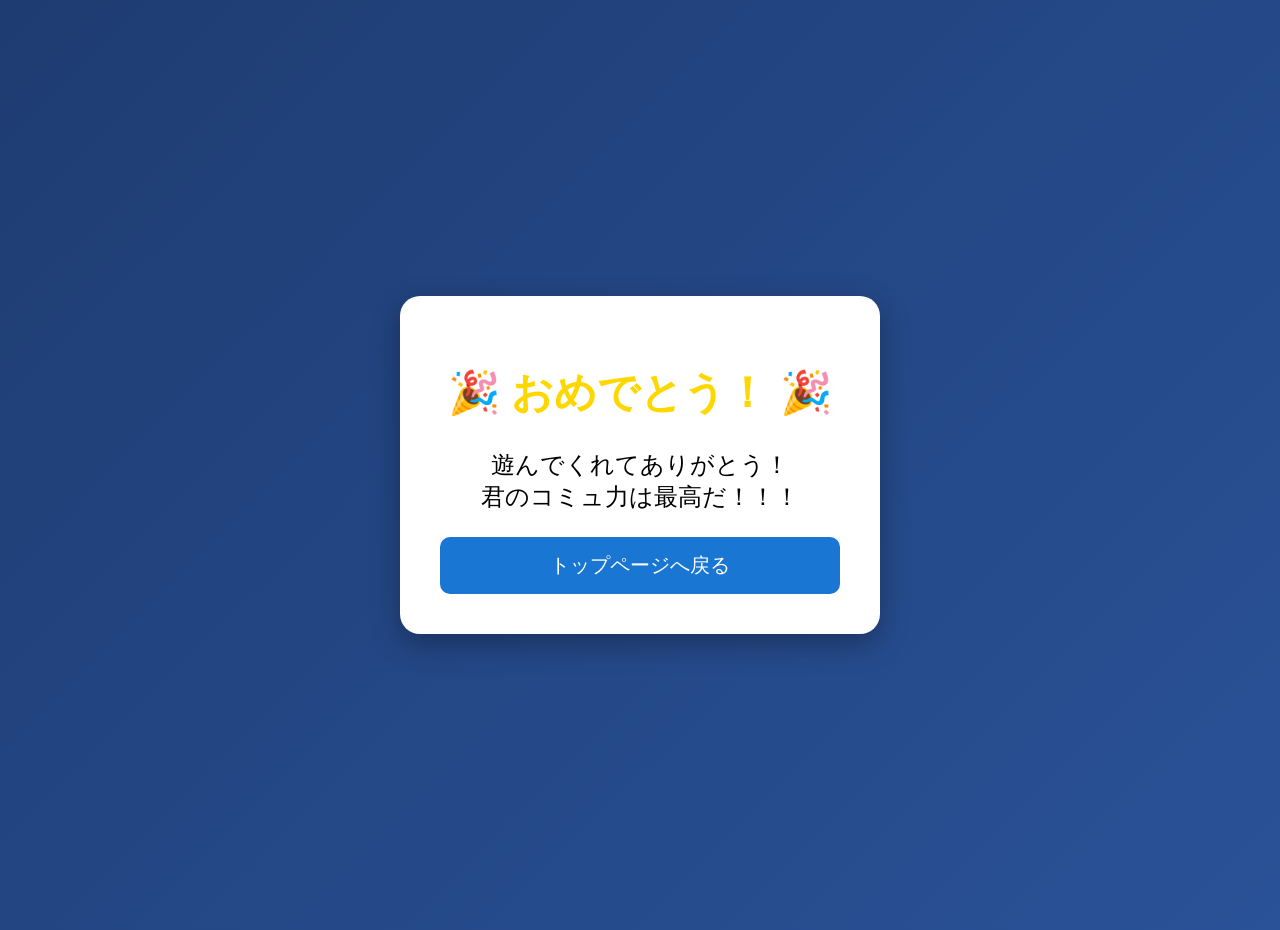
==== result.html @ 6dc0fffa "Add files via upload" ====
<!DOCTYPE html>
<html lang="ja">

<head>

    <meta charset="UTF-8">

    <meta name="viewport"
          content="width=device-width, initial-scale=1.0">

    <title>結果発表</title>

    <link rel="stylesheet"
          href="styles.css">

</head>

<body class="resultBody">

    <div class="resultCard">

        <h1 class="congrats">
            🎉 おめでとう！ 🎉
        </h1>

        <p class="clearText">
            遊んでくれてありがとう！
            <br>
            君のコミュ力は最高だ！！！
        </p>

        <button onclick="location.href='top.html'">
            トップページへ戻る
        </button>


    </div>
</body>
</html>
---- styles.css ----
/* body{

    font-family: sans-serif;

    background: #f3f5f7;

    padding: 15px;
} */

body{

    font-family: sans-serif;

    background: #f3f5f7;

    padding: 15px;

    display: flex;

    flex-direction: column;

    align-items: center;
}

h1{

    text-align: center;
}

/* #quizArea{

    width: 100%;

    max-width: 700px;
} */


/* .questionBox{

    background: white;

    padding: 15px;

    margin-bottom: 20px;

    border-radius: 10px;

    box-shadow:
        0 2px 6px rgba(0,0,0,0.1);
} */
.questionBox{

    background: white;

    padding: 15px;

    margin-bottom: 20px;

    border-radius: 10px;

    box-shadow:
        0 2px 6px rgba(0,0,0,0.1);

    width: 100%;

    max-width: 700px;
}


.questionTitle{

    font-size: 20px;

    font-weight: bold;

    margin-bottom: 15px;
}


.choiceArea{

    display: flex;

    align-items: center;

    gap: 10px;

    margin-bottom: 10px;
}


.choice{

    font-size: 18px;

    cursor: pointer;
}


/* 打消し線 */
.strike{

    text-decoration: line-through;

    color: black;
}


/* ラジオボタン */
input[type="radio"]{

    transform: scale(1.3);

    accent-color: black;
}


/* 2問目だけ色付き */
.blueRadio{
    accent-color: blue !important;
}
.redRadio{
    accent-color: red !important;
}

.yellowRadio{
    accent-color: yellow !important;
}


/* 判定ボタン */
#checkBtn{

    width: 100%;

    padding: 15px;

    border: none;

    border-radius: 10px;

    background: #1976d2;

    color: white;

    font-size: 18px;

    cursor: pointer;
}


#result{

    margin-top: 20px;

    font-size: 22px;

    font-weight: bold;

    text-align: center;
}

.questionImage{

    width: 100%;

    max-width: 300px;

    display: block;

    margin-bottom: 15px;

    border-radius: 10px;
}

.hidden{

    display: none;
}

/* 結果ページ背景 */
.resultBody{

    background:
        linear-gradient(
            135deg,
            #1e3c72,
            #2a5298
        );

    height: 100vh;

    display: flex;

    justify-content: center;

    align-items: center;

    margin: 0;
}


/* カード */
.resultCard{

    background: white;

    padding: 40px;

    border-radius: 20px;

    text-align: center;

    box-shadow:
        0 10px 30px rgba(0,0,0,0.3);

    width: 80%;

    max-width: 400px;
}


/* おめでとう */
.congrats{

    font-size: 42px;

    color: gold;

    animation:
        glow 1s infinite alternate;
}


/* 全問正解 */
.clearText{

    font-size: 24px;

    margin-top: 20px;
}


/* スコア */
.scoreText{

    font-size: 32px;

    font-weight: bold;

    margin: 30px 0;
}


/* ボタン */
.resultCard button{

    width: 100%;

    padding: 15px;

    border: none;

    border-radius: 10px;

    background: #1976d2;

    color: white;

    font-size: 20px;

    cursor: pointer;
}


/* 光るアニメーション */
@keyframes glow{

    from{

        text-shadow:
            0 0 10px gold;
    }

    to{

        text-shadow:
            0 0 30px orange;
    }
}

/* トップページ */
.topBody{

    background:
        linear-gradient(
            135deg,
            #dfe9f3,
            #ffffff
        );

    height: 100vh;

    display: flex;

    justify-content: center;

    align-items: center;

    margin: 0;
}


/* カード */
.topCard{

    background: white;

    width: 85%;

    max-width: 450px;

    padding: 30px;

    border-radius: 20px;

    box-shadow:
        0 5px 20px rgba(0,0,0,0.15);

    text-align: center;
}


/* 注意事項 */
.noticeList{

    text-align: left;

    margin: 25px 0;
}


/* 入力欄 */
#nextInput{

    width: 100%;

    padding: 15px;

    font-size: 18px;

    border-radius: 10px;

    border: 1px solid #ccc;

    box-sizing: border-box;

    margin-bottom: 20px;
}


/* 開始ボタン */
#startButton{

    width: 100%;

    padding: 15px;

    border: none;

    border-radius: 10px;

    background: #1976d2;

    color: white;

    font-size: 18px;

    cursor: pointer;
}
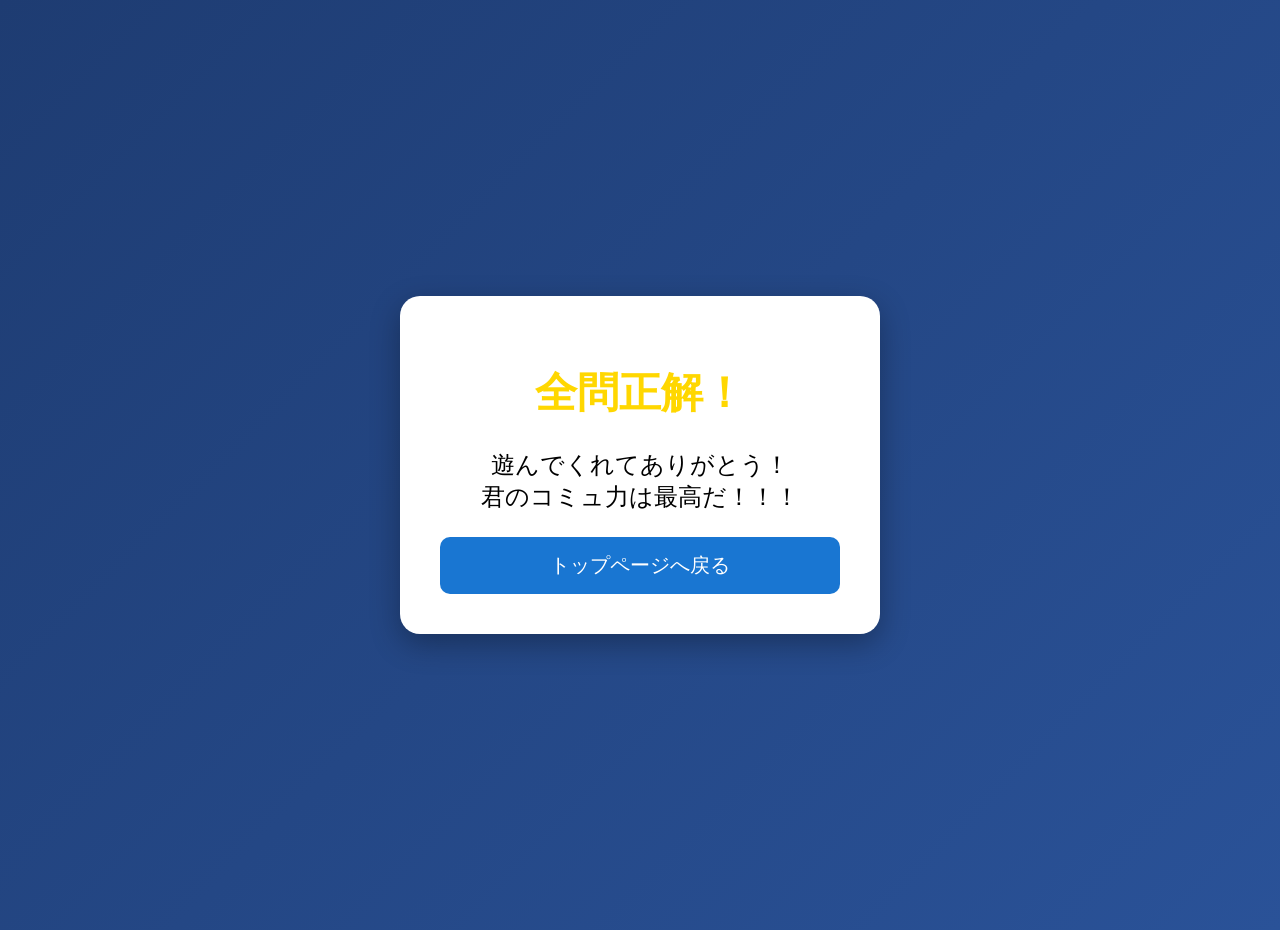
==== commit c80294c7: "Update result.html" ====
--- a/result.html
+++ b/result.html
@@ -20,7 +20,7 @@
     <div class="resultCard">
 
         <h1 class="congrats">
-            🎉 おめでとう！ 🎉
+            全問正解！
         </h1>
 
         <p class="clearText">
@@ -29,11 +29,11 @@
             君のコミュ力は最高だ！！！
         </p>
 
-        <button onclick="location.href='top.html'">
+        <button onclick="location.href='index.html'">
             トップページへ戻る
         </button>
 
 
     </div>
 </body>
-</html>+</html>
--- a/styles.css
+++ b/styles.css
@@ -91,20 +91,40 @@
 
 .choice{
 
-    font-size: 18px;
-
-    cursor: pointer;
+    position: relative;
+
+    display: inline-block;
+
+    line-height: 1.2;
 }
 
 
 /* 打消し線 */
-.strike{
+/* .strike{
 
     text-decoration: line-through;
 
     color: black;
-}
-
+} */
+
+.strike::after{
+
+    content: "";
+
+    position: absolute;
+
+    left: 0;
+
+    top: 50%;
+
+    width: 100%;
+
+    height: 2px;
+
+    background: black;
+
+    transform: translateY(-50%);
+}
 
 /* ラジオボタン */
 input[type="radio"]{
@@ -377,4 +397,4 @@
     font-size: 18px;
 
     cursor: pointer;
-}+}
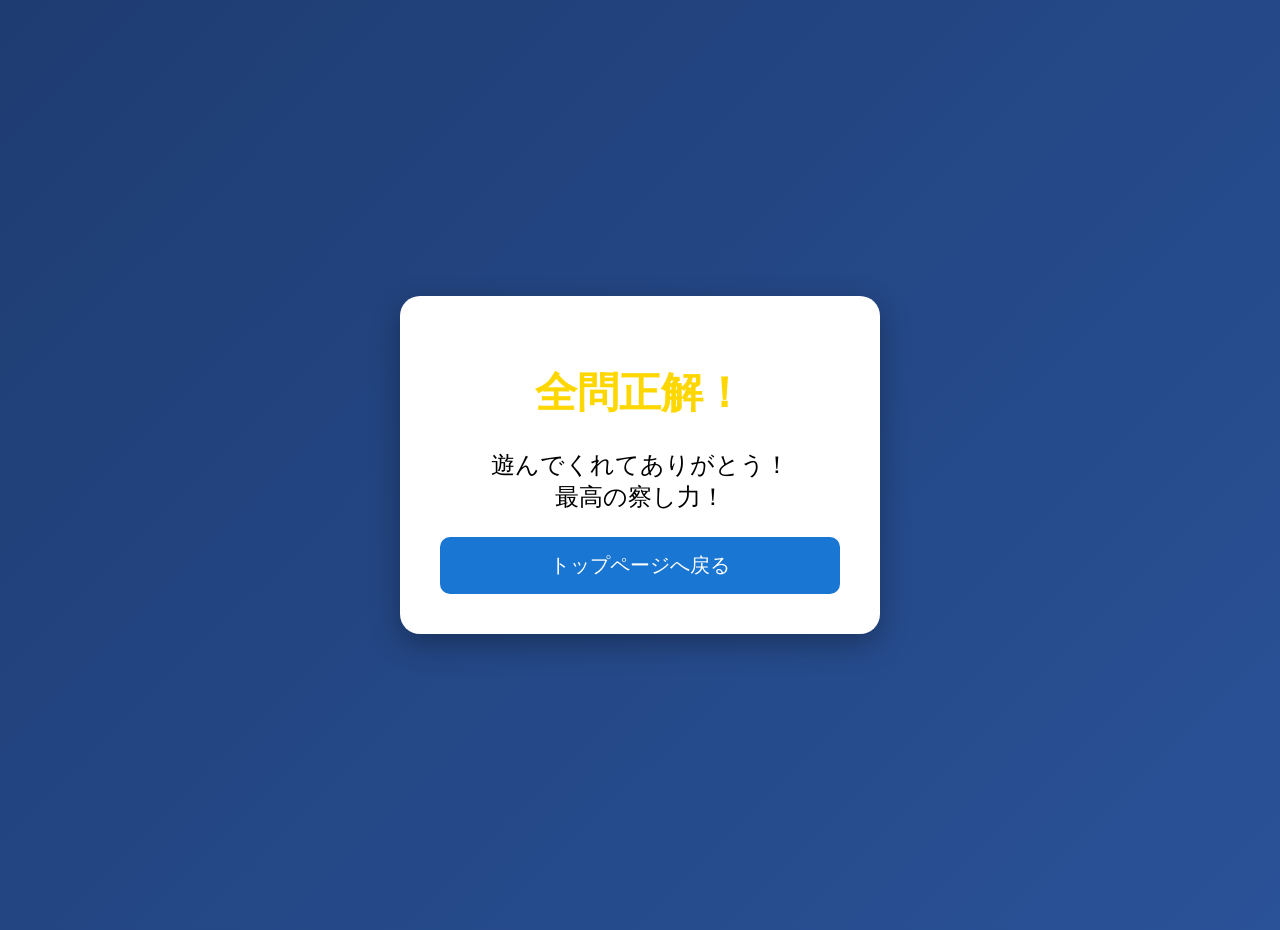
==== commit 353bfbb8: "Update result.html" ====
--- a/result.html
+++ b/result.html
@@ -26,7 +26,7 @@
         <p class="clearText">
             遊んでくれてありがとう！
             <br>
-            君のコミュ力は最高だ！！！
+            最高の察し力！
         </p>
 
         <button onclick="location.href='index.html'">
